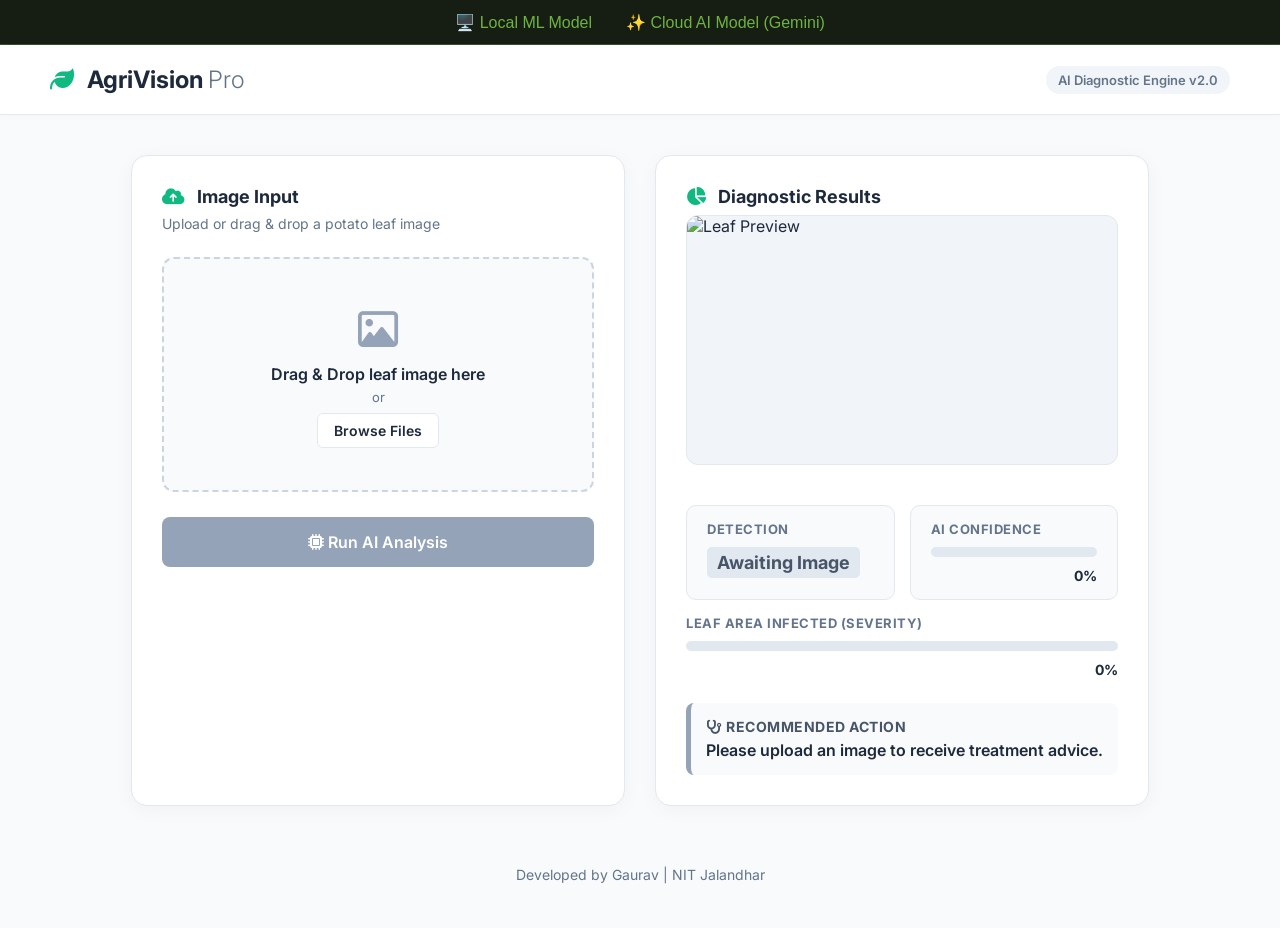
==== index.html @ e219e48d "Integrated Google Gemini Cloud AI and secured API keys" ====
<!DOCTYPE html>
<html lang="en">
<head>
    <meta charset="UTF-8">
    <meta name="viewport" content="width=device-width, initial-scale=1.0">
    <title>AgriVision Pro | Disease Classifier</title>
    
    <link href="https://fonts.googleapis.com/css2?family=Inter:wght@300;400;600;700&display=swap" rel="stylesheet">
    <link rel="stylesheet" href="https://cdnjs.cloudflare.com/ajax/libs/font-awesome/6.4.0/css/all.min.css">
    <link rel="stylesheet" href="style.css">
    
    <style>
        /* A few extra styles to support the new dashboard elements */
        .metrics-grid {
            display: grid;
            grid-template-columns: 1fr 1fr;
            gap: 15px;
            margin-top: 15px;
        }
        .action-box {
            grid-column: span 2;
            padding: 15px;
            border-radius: 8px;
            background: #f8fafc;
            border-left: 5px solid #94a3b8;
            margin-top: 10px;
        }
        .action-box h3 { margin-top: 0; margin-bottom: 5px; font-size: 14px; color: #475569; }
        .action-text { font-weight: 600; color: #1e293b; }
        .progress-bar-bg { background: #e2e8f0; height: 10px; border-radius: 5px; overflow: hidden; margin: 10px 0; }
        .progress-bar-fill { height: 100%; transition: width 0.8s ease-in-out; }
    </style>
</head>
<body>
    <div style="background: #161d13; border-bottom: 1px solid rgba(110, 180, 60, 0.35); padding: 12px; text-align: center;">
    <a href="/" style="color: #6db33f; margin: 0 15px; text-decoration: none; font-family: 'Outfit', sans-serif; font-weight: 500;">🖥️ Local ML Model</a>
    <a href="/gemini" style="color: #6db33f; margin: 0 15px; text-decoration: none; font-family: 'Outfit', sans-serif; font-weight: 500;">✨ Cloud AI Model (Gemini)</a>
</div>

    <header class="navbar">
        <div class="logo">
            <i class="fa-solid fa-leaf"></i> AgriVision <span>Pro</span>
        </div>
        <div class="nav-badge">AI Diagnostic Engine v2.0</div>
    </header>

    <main class="dashboard">
        
        <section class="panel upload-panel">
            <h2><i class="fa-solid fa-cloud-arrow-up"></i> Image Input</h2>
            <p>Upload or drag & drop a potato leaf image</p>
            
            <div class="drop-zone" id="dropZone">
                <i class="fa-regular fa-image drop-icon"></i>
                <span class="drop-text">Drag & Drop leaf image here</span>
                <span class="or-text">or</span>
                <label for="imageInput" class="browse-btn">Browse Files</label>
                <input type="file" id="imageInput" accept="image/*" hidden>
            </div>

            <button class="analyze-btn" id="analyzeBtn" onclick="uploadImage()" disabled>
                <i class="fa-solid fa-microchip"></i> Run AI Analysis
            </button>
        </section>

        <section class="panel results-panel">
            <h2><i class="fa-solid fa-chart-pie"></i> Diagnostic Results</h2>
            
            <div class="preview-container">
                <img id="imagePreview" alt="Leaf Preview" src="https://via.placeholder.com/400x300?text=No+Image+Selected">
                <div class="scanner-line" id="scannerLine" style="display: none;"></div>
            </div>

            <div class="results-dashboard" id="resultsDashboard">
                
                <div class="metrics-grid">
                    <div class="status-box box-card" id="statusBox">
                        <h3>Detection</h3>
                        <div class="status-badge" id="statusBadge" style="padding: 5px 10px; border-radius: 5px; font-weight: bold; background: #e2e8f0; display: inline-block;">Awaiting Image</div>
                    </div>
                    
                    <div class="confidence-box box-card">
                        <h3>AI Confidence</h3>
                        <div class="progress-bar-bg">
                            <div class="progress-bar-fill" id="confidenceFill" style="width: 0%; background: #3b82f6;"></div>
                        </div>
                        <div class="confidence-text" id="confidenceText">0%</div>
                    </div>

                    <div class="severity-box box-card" style="grid-column: span 2;">
                        <h3>Leaf Area Infected (Severity)</h3>
                        <div class="progress-bar-bg">
                            <div class="progress-bar-fill" id="severityFill" style="width: 0%; background: #f59e0b;"></div>
                        </div>
                        <div class="confidence-text" id="severityText">0%</div>
                    </div>
                </div>

                <div class="action-box" id="actionBox">
                    <h3><i class="fa-solid fa-stethoscope"></i> Recommended Action</h3>
                    <div class="action-text" id="actionText">Please upload an image to receive treatment advice.</div>
                </div>

            </div>
        </section>

    </main>

    <footer>
        <p>Developed by Gaurav | NIT Jalandhar</p>
    </footer>

    <script>
        const dropZone = document.getElementById('dropZone');
        const fileInput = document.getElementById('imageInput');
        const preview = document.getElementById('imagePreview');
        const analyzeBtn = document.getElementById('analyzeBtn');
        const scannerLine = document.getElementById('scannerLine');
        let currentFile = null;

        // --- Drag & Drop Logic ---
        dropZone.addEventListener('dragover', (e) => { e.preventDefault(); dropZone.classList.add('dragover'); });
        dropZone.addEventListener('dragleave', () => { dropZone.classList.remove('dragover'); });
        dropZone.addEventListener('drop', (e) => {
            e.preventDefault();
            dropZone.classList.remove('dragover');
            if (e.dataTransfer.files.length > 0) handleFile(e.dataTransfer.files[0]);
        });
        fileInput.addEventListener('change', (e) => {
            if (e.target.files.length > 0) handleFile(e.target.files[0]);
        });

        function handleFile(file) {
            currentFile = file;
            preview.src = URL.createObjectURL(file);
            analyzeBtn.disabled = false;
            
            // Reset UI
            document.getElementById('statusBadge').innerText = "Ready to Scan";
            document.getElementById('statusBadge').style.background = "#e2e8f0";
            document.getElementById('statusBadge').style.color = "#475569";
            
            document.getElementById('confidenceFill').style.width = "0%";
            document.getElementById('confidenceText').innerText = "0%";
            
            document.getElementById('severityFill').style.width = "0%";
            document.getElementById('severityText').innerText = "0%";
            
            document.getElementById('actionText').innerText = "Click 'Run AI Analysis' to generate a report.";
            document.getElementById('actionBox').style.borderLeftColor = "#94a3b8";
        }

        // --- API Connection Logic ---
        async function uploadImage() {
            if (!currentFile) return;

            scannerLine.style.display = 'block';
            analyzeBtn.disabled = true;
            analyzeBtn.innerHTML = '<i class="fa-solid fa-spinner fa-spin"></i> Analyzing...';

            const formData = new FormData();
            formData.append("file", currentFile);

            try {
                // Change URL if your Flask app is on a different port
                const response = await fetch("/predict", {
                    method: "POST",
                    body: formData
                });

                const data = await response.json();
                
                scannerLine.style.display = 'none';
                analyzeBtn.innerHTML = '<i class="fa-solid fa-microchip"></i> Run AI Analysis';
                analyzeBtn.disabled = false;

                // --- UPDATE UI WITH JSON DATA ---
                const statusBadge = document.getElementById('statusBadge');
                const actionBox = document.getElementById('actionBox');
                
                // Set text values
                statusBadge.innerText = data.disease;
                document.getElementById('actionText').innerText = data.status;

                // Handle Colors based on health
                if (data.disease.toLowerCase().includes("healthy")) {
                    statusBadge.style.background = "#dcfce7";
                    statusBadge.style.color = "#166534";
                    document.getElementById('confidenceFill').style.background = "#22c55e";
                    document.getElementById('severityFill').style.background = "#22c55e";
                    actionBox.style.borderLeftColor = "#22c55e";
                } else {
                    statusBadge.style.background = "#fee2e2";
                    statusBadge.style.color = "#991b1b";
                    document.getElementById('confidenceFill').style.background = "#ef4444";
                    document.getElementById('severityFill').style.background = "#ef4444";
                    actionBox.style.borderLeftColor = "#ef4444";
                }

                // Animate progress bars
                setTimeout(() => {
                    document.getElementById('confidenceFill').style.width = data.confidence + "%";
                    document.getElementById('confidenceText').innerText = data.confidence + "%";
                    
                    document.getElementById('severityFill').style.width = data.severity + "%";
                    document.getElementById('severityText').innerText = data.severity + "%";
                }, 100);

            } catch (error) {
                console.error("Error:", error);
                scannerLine.style.display = 'none';
                analyzeBtn.innerHTML = '<i class="fa-solid fa-triangle-exclamation"></i> Server Error';
                alert("Cannot connect to backend. Is your Flask app.py running?");
            }
        }
    </script>
</body>

</html>
---- style.css ----
/* --- Global Variables & Reset --- */
:root {
    --bg-color: #f8fafc;
    --panel-bg: #ffffff;
    --text-main: #1e293b;
    --text-muted: #64748b;
    --primary: #10b981;
    --primary-hover: #059669;
    --border-color: #e2e8f0;
}

* {
    margin: 0;
    padding: 0;
    box-sizing: border-box;
    font-family: 'Inter', sans-serif;
}

body {
    background-color: var(--bg-color);
    color: var(--text-main);
    display: flex;
    flex-direction: column;
    min-height: 100vh;
}

/* --- Header --- */
.navbar {
    background: var(--panel-bg);
    padding: 20px 50px;
    display: flex;
    justify-content: space-between;
    align-items: center;
    border-bottom: 1px solid var(--border-color);
    box-shadow: 0 2px 10px rgba(0,0,0,0.02);
}

.logo {
    font-size: 24px;
    font-weight: 700;
    color: var(--text-main);
}

.logo i {
    color: var(--primary);
    margin-right: 8px;
}

.logo span {
    font-weight: 300;
    color: var(--text-muted);
}

.nav-badge {
    background: #f1f5f9;
    padding: 6px 12px;
    border-radius: 20px;
    font-size: 13px;
    color: var(--text-muted);
    font-weight: 600;
}

/* --- Main Dashboard Layout --- */

.dashboard {
    display: grid;
    grid-template-columns: 1fr 1fr;
    gap: 30px;
    max-width: 1100px;
    margin: 40px auto;
    padding: 0 20px;
    flex-grow: 1;
}

.panel {
    background: var(--panel-bg);
    border-radius: 16px;
    padding: 30px;
    box-shadow: 0 4px 20px rgba(0,0,0,0.04);
    border: 1px solid var(--border-color);
}

h2 {
    font-size: 18px;
    margin-bottom: 8px;
    color: var(--text-main);
}

h2 i {
    color: var(--primary);
    margin-right: 8px;
}

p {
    color: var(--text-muted);
    font-size: 14px;
    margin-bottom: 25px;
}

/* --- Left Panel: Drag & Drop --- */
.drop-zone {
    border: 2px dashed #cbd5e1;
    border-radius: 12px;
    padding: 50px 20px;
    text-align: center;
    background: #f8fafc;
    transition: all 0.3s ease;
    margin-bottom: 25px;
}

.drop-zone.dragover {
    border-color: var(--primary);
    background: #ecfdf5;
}

.drop-icon {
    font-size: 40px;
    color: #94a3b8;
    margin-bottom: 15px;
}

.drop-text {
    display: block;
    font-weight: 600;
    color: var(--text-main);
    margin-bottom: 5px;
}

.or-text {
    display: block;
    color: var(--text-muted);
    font-size: 13px;
    margin-bottom: 15px;
}

.browse-btn {
    background: white;
    border: 1px solid var(--border-color);
    padding: 8px 16px;
    border-radius: 6px;
    cursor: pointer;
    font-size: 14px;
    font-weight: 600;
    transition: all 0.2s;
}

.browse-btn:hover {
    background: #f1f5f9;
}

.analyze-btn {
    width: 100%;
    background: var(--primary);
    color: white;
    border: none;
    padding: 15px;
    border-radius: 8px;
    font-size: 16px;
    font-weight: 600;
    cursor: pointer;
    transition: all 0.3s;
}

.analyze-btn:disabled {
    background: #94a3b8;
    cursor: not-allowed;
}

.analyze-btn:hover:not(:disabled) {
    background: var(--primary-hover);
    transform: translateY(-2px);
    box-shadow: 0 4px 12px rgba(16, 185, 129, 0.3);
}

/* --- Right Panel: Results & Scanner --- */
.preview-container {
    position: relative;
    width: 100%;
    height: 250px;
    border-radius: 12px;
    overflow: hidden;
    background: #f1f5f9;
    margin-bottom: 25px;
    border: 1px solid var(--border-color);
}

#imagePreview {
    width: 100%;
    height: 100%;
    object-fit: cover;
}

/* The Laser Animation */
@keyframes scan {
    0% { top: 0; }
    50% { top: 100%; }
    100% { top: 0; }
}

.scanner-line {
    position: absolute;
    left: 0;
    width: 100%;
    height: 4px;
    background: #10b981;
    box-shadow: 0 0 15px #10b981, 0 0 30px #10b981;
    animation: scan 2s ease-in-out infinite;
    display: none;
    z-index: 10;
}

/* Results Dashboard */
.results-dashboard {
    display: flex;
    flex-direction: column;
    gap: 15px;
}

.status-box, .confidence-box {
    background: #f8fafc;
    padding: 15px 20px;
    border-radius: 10px;
    border: 1px solid var(--border-color);
}

h3 {
    font-size: 13px;
    text-transform: uppercase;
    color: var(--text-muted);
    letter-spacing: 0.5px;
    margin-bottom: 10px;
}

.status-badge {
    display: inline-block;
    padding: 6px 14px;
    border-radius: 6px;
    font-weight: 700;
    font-size: 18px;
    background: #e2e8f0;
    color: #475569;
}

.progress-bar-bg {
    width: 100%;
    height: 10px;
    background: #e2e8f0;
    border-radius: 10px;
    overflow: hidden;
    margin-bottom: 8px;
}

.progress-bar-fill {
    height: 100%;
    width: 0%;
    background: var(--primary);
    border-radius: 10px;
    transition: width 1s cubic-bezier(0.4, 0, 0.2, 1);
}

.confidence-text {
    font-size: 14px;
    font-weight: 700;
    text-align: right;
    color: var(--text-main);
}

/* --- Footer --- */
footer {
    text-align: center;
    padding: 20px;
    color: var(--text-muted);
    font-size: 13px;
    margin-top: auto;
}

/* Responsive for Mobile/Smaller Screens */
@media (max-width: 800px) {
    .dashboard {
        grid-template-columns: 1fr;
    }
}
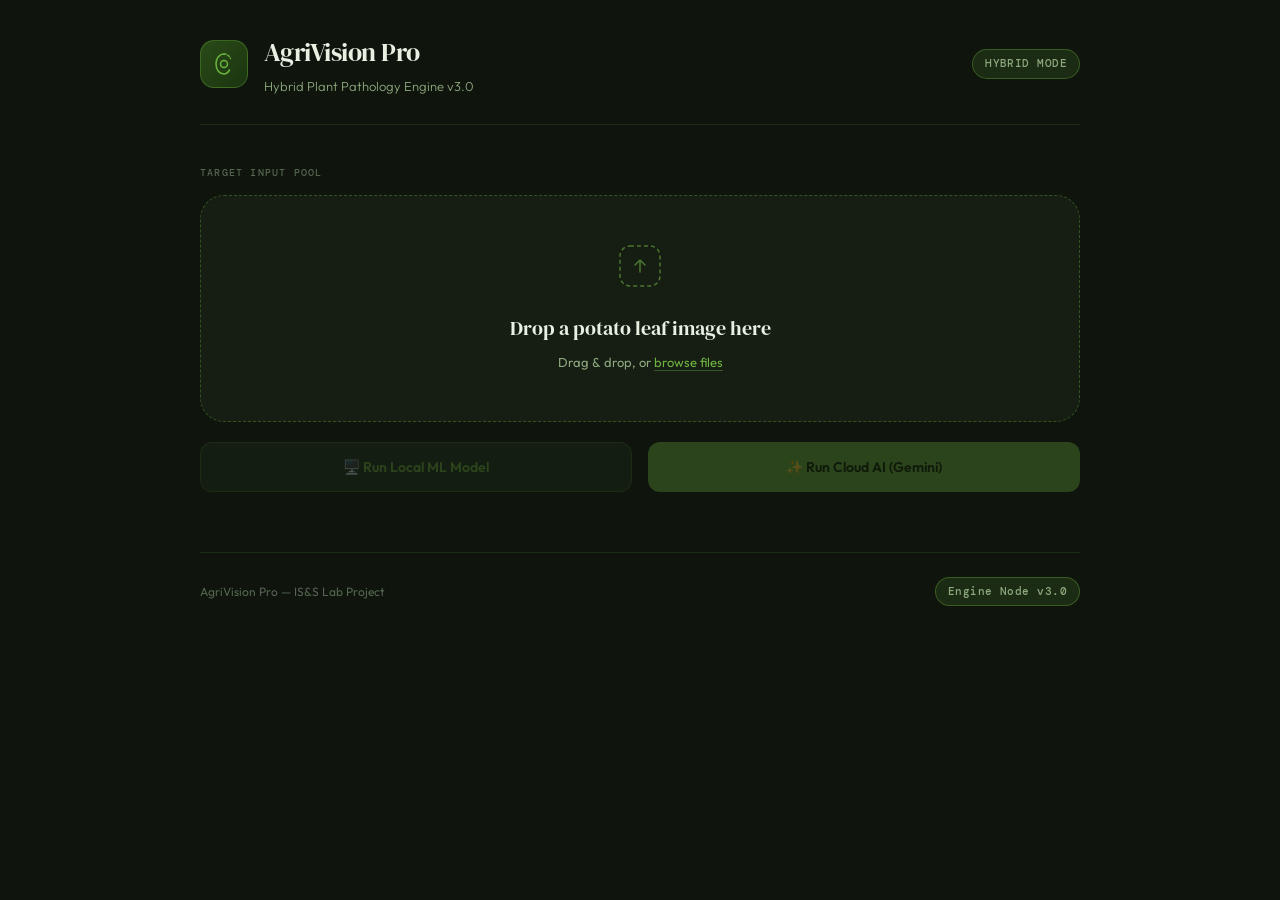
==== commit 0dff8b85: "New Index File with all the stuff in one rather than 2 html files" ====
--- a/index.html
+++ b/index.html
@@ -1,219 +1,591 @@
 <!DOCTYPE html>
 <html lang="en">
 <head>
-    <meta charset="UTF-8">
-    <meta name="viewport" content="width=device-width, initial-scale=1.0">
-    <title>AgriVision Pro | Disease Classifier</title>
-    
-    <link href="https://fonts.googleapis.com/css2?family=Inter:wght@300;400;600;700&display=swap" rel="stylesheet">
-    <link rel="stylesheet" href="https://cdnjs.cloudflare.com/ajax/libs/font-awesome/6.4.0/css/all.min.css">
-    <link rel="stylesheet" href="style.css">
-    
-    <style>
-        /* A few extra styles to support the new dashboard elements */
-        .metrics-grid {
-            display: grid;
-            grid-template-columns: 1fr 1fr;
-            gap: 15px;
-            margin-top: 15px;
-        }
-        .action-box {
-            grid-column: span 2;
-            padding: 15px;
-            border-radius: 8px;
-            background: #f8fafc;
-            border-left: 5px solid #94a3b8;
-            margin-top: 10px;
-        }
-        .action-box h3 { margin-top: 0; margin-bottom: 5px; font-size: 14px; color: #475569; }
-        .action-text { font-weight: 600; color: #1e293b; }
-        .progress-bar-bg { background: #e2e8f0; height: 10px; border-radius: 5px; overflow: hidden; margin: 10px 0; }
-        .progress-bar-fill { height: 100%; transition: width 0.8s ease-in-out; }
-    </style>
+<meta charset="UTF-8">
+<meta name="viewport" content="width=device-width, initial-scale=1.0">
+<title>AgriVision Pro — Dual Engine Analyzer</title>
+<link rel="preconnect" href="https://fonts.googleapis.com">
+<link href="https://fonts.googleapis.com/css2?family=DM+Serif+Display:ital@0;1&family=DM+Mono:wght@400;500&family=Outfit:wght@300;400;500;600&display=swap" rel="stylesheet">
+<style>
+  *, *::before, *::after { box-sizing: border-box; margin: 0; padding: 0; }
+
+  :root {
+    --green-50: #eef6e8;
+    --green-100: #cce5b8;
+    --green-200: #a8d185;
+    --green-400: #6db33f;
+    --green-600: #3d7a1a;
+    --green-800: #1e4409;
+    --bg: #0f140d;
+    --bg-card: #161d13;
+    --bg-card2: #1c2518;
+    --border: rgba(110, 180, 60, 0.15);
+    --border-bright: rgba(110, 180, 60, 0.35);
+    --text-primary: #e8f0e2;
+    --text-secondary: #8da87e;
+    --text-muted: #556650;
+    --accent: #6db33f;
+    --danger: #e04840;
+    --warning: #e69d1a;
+    --radius: 12px;
+    --radius-lg: 18px;
+    --radius-xl: 24px;
+  }
+
+  html { background: var(--bg); color: var(--text-primary); font-family: 'Outfit', sans-serif; font-size: 16px; line-height: 1.6; min-height: 100vh; }
+  body { max-width: 920px; margin: 0 auto; padding: 0 20px 80px; }
+
+  /* ── HEADER ── */
+  header {
+    display: flex; align-items: center; gap: 16px;
+    padding: 32px 0 28px;
+    border-bottom: 1px solid var(--border);
+    margin-bottom: 40px;
+  }
+  .logo-mark {
+    width: 48px; height: 48px; border-radius: 14px;
+    background: linear-gradient(135deg, #2a4a18 0%, #1a3510 100%);
+    border: 1px solid var(--border-bright);
+    display: flex; align-items: center; justify-content: center;
+    flex-shrink: 0;
+  }
+  .logo-mark svg { width: 26px; height: 26px; }
+  .header-text h1 { font-family: 'DM Serif Display', serif; font-size: 26px; font-weight: 400; color: var(--text-primary); letter-spacing: -0.02em; }
+  .header-text p { font-size: 13px; color: var(--text-secondary); font-weight: 300; margin-top: 2px; }
+  
+  .engine-badge {
+    margin-left: auto; background: var(--border); border: 1px solid var(--border-bright);
+    color: var(--text-secondary); font-size: 11px; font-weight: 500; padding: 5px 12px;
+    border-radius: 100px; font-family: 'DM Mono', monospace; letter-spacing: 0.04em;
+  }
+
+  /* ── UPLOAD ZONE ── */
+  .section-label {
+    font-size: 10px; font-weight: 500; letter-spacing: 0.12em; text-transform: uppercase;
+    color: var(--text-muted); margin-bottom: 14px; font-family: 'DM Mono', monospace;
+  }
+  .upload-section { margin-bottom: 32px; }
+  #drop-zone {
+    border: 1.5px dashed var(--border-bright); border-radius: var(--radius-xl);
+    background: var(--bg-card); padding: 48px 24px; text-align: center;
+    cursor: pointer; transition: all 0.25s ease; position: relative; overflow: hidden;
+  }
+  #drop-zone:hover, #drop-zone.drag-over { border-color: var(--accent); background: #1a2615; }
+  #drop-zone.has-image { padding: 16px; }
+  .upload-icon { margin-bottom: 16px; opacity: 0.6; }
+  .upload-icon svg { width: 44px; height: 44px; }
+  #drop-zone h2 { font-family: 'DM Serif Display', serif; font-size: 20px; font-weight: 400; color: var(--text-primary); margin-bottom: 8px; }
+  #drop-zone p { font-size: 13px; color: var(--text-secondary); }
+  #drop-zone .browse-link { color: var(--accent); text-decoration: none; border-bottom: 1px solid rgba(109,179,63,0.4); }
+  #file-input { display: none; }
+
+  .preview-wrapper { position: relative; display: inline-block; }
+  #preview-img { max-width: 100%; max-height: 320px; border-radius: var(--radius); display: block; margin: 0 auto; border: 1px solid var(--border-bright); }
+  .preview-remove { position: absolute; top: 8px; right: 8px; width: 28px; height: 28px; border-radius: 50%; background: rgba(0,0,0,0.7); border: 1px solid rgba(255,255,255,0.15); color: #fff; font-size: 14px; cursor: pointer; display: flex; align-items: center; justify-content: center; }
+  .preview-filename { margin-top: 10px; font-size: 12px; color: var(--text-secondary); font-family: 'DM Mono', monospace; }
+
+  /* ── ACTION BUTTONS ── */
+  .button-group { display: grid; grid-template-columns: 1fr 1fr; gap: 16px; margin-top: 20px; }
+  .analyze-btn {
+    padding: 15px; border: none; border-radius: var(--radius);
+    font-family: 'Outfit', sans-serif; font-size: 14px; font-weight: 600;
+    cursor: pointer; transition: all 0.2s ease; display: flex; align-items: center; justify-content: center; gap: 10px;
+  }
+  .local-btn { background: #22321c; color: var(--accent); border: 1px solid var(--border-bright); }
+  .local-btn:hover:not(:disabled) { background: #2d4426; }
+  .cloud-btn { background: var(--accent); color: #0f2504; }
+  .cloud-btn:hover:not(:disabled) { background: #83cc50; }
+  .analyze-btn:disabled { opacity: 0.3; cursor: not-allowed; }
+
+  /* ── LOADING ── */
+  #loading-state { display: none; text-align: center; padding: 40px 20px; }
+  .scan-animation { width: 80px; height: 80px; border-radius: 50%; border: 2px solid var(--border); border-top-color: var(--accent); animation: spin 1s linear infinite; margin: 0 auto 20px; }
+  @keyframes spin { to { transform: rotate(360deg); } }
+  #loading-state h3 { font-family: 'DM Serif Display', serif; font-size: 20px; color: var(--text-primary); margin-bottom: 6px; }
+  #loading-state p { font-size: 13px; color: var(--text-secondary); }
+
+  /* ── RESULTS ── */
+  #result-section { display: none; animation: fadeUp 0.5s ease; }
+  @keyframes fadeUp { from { opacity: 0; transform: translateY(16px); } to { opacity: 1; transform: translateY(0); } }
+
+  /* Verdict Banner */
+  .verdict-banner { border-radius: var(--radius-lg); padding: 24px 28px; margin-bottom: 24px; border: 1.5px solid; position: relative; overflow: hidden; }
+  .verdict-banner.healthy { background: #0e1f0b; border-color: rgba(109,179,63,0.4); }
+  .verdict-banner.early-blight { background: #1f170a; border-color: rgba(230,157,26,0.4); }
+  .verdict-banner.late-blight { background: #1f0c0b; border-color: rgba(224,72,64,0.4); }
+  .verdict-banner.unknown { background: #141414; border-color: rgba(140,139,132,0.4); }
+  
+  .verdict-header { display: flex; align-items: flex-start; gap: 16px; }
+  .verdict-icon { width: 52px; height: 52px; border-radius: 14px; display: flex; align-items: center; justify-content: center; flex-shrink: 0; font-size: 24px; }
+  .healthy .verdict-icon { background: rgba(109,179,63,0.15); }
+  .early-blight .verdict-icon { background: rgba(230,157,26,0.15); }
+  .late-blight .verdict-icon { background: rgba(224,72,64,0.15); }
+  .unknown .verdict-icon { background: rgba(140,139,132,0.15); }
+  
+  .verdict-title-group { flex: 1; }
+  .verdict-label { font-size: 10px; font-weight: 500; letter-spacing: 0.12em; text-transform: uppercase; font-family: 'DM Mono', monospace; margin-bottom: 4px; }
+  .healthy .verdict-label { color: var(--accent); }
+  .early-blight .verdict-label { color: var(--warning); }
+  .late-blight .verdict-label { color: var(--danger); }
+  .unknown .verdict-label { color: var(--text-secondary); }
+  .verdict-disease-name { font-family: 'DM Serif Display', serif; font-size: 28px; font-weight: 400; color: var(--text-primary); line-height: 1.1; }
+  .verdict-scientific { font-size: 12px; font-style: italic; color: var(--text-secondary); margin-top: 4px; }
+
+  .confidence-block { margin-top: 16px; padding-top: 16px; border-top: 1px solid rgba(255,255,255,0.06); }
+  .confidence-row { display: flex; align-items: center; gap: 12px; }
+  .conf-label { font-size: 11px; font-family: 'DM Mono', monospace; color: var(--text-secondary); width: 80px; flex-shrink: 0; }
+  .conf-bar-track { flex: 1; height: 6px; background: rgba(255,255,255,0.08); border-radius: 3px; overflow: hidden; }
+  .conf-bar-fill { height: 100%; border-radius: 3px; transition: width 1s ease; }
+  .healthy .conf-bar-fill { background: var(--accent); }
+  .early-blight .conf-bar-fill { background: var(--warning); }
+  .late-blight .conf-bar-fill { background: var(--danger); }
+  .unknown .conf-bar-fill { background: var(--gray-400); }
+  .conf-pct { font-size: 13px; font-weight: 500; font-family: 'DM Mono', monospace; width: 38px; text-align: right; }
+
+  /* Info Grid */
+  .info-grid { display: grid; grid-template-columns: repeat(auto-fit, minmax(260px, 1fr)); gap: 16px; margin-bottom: 24px; }
+  .info-card { background: var(--bg-card); border: 1px solid var(--border); border-radius: var(--radius-lg); padding: 20px; }
+  .info-card h4 { font-size: 10px; font-weight: 500; letter-spacing: 0.12em; text-transform: uppercase; font-family: 'DM Mono', monospace; color: var(--text-muted); margin-bottom: 12px; }
+  .info-card p { font-size: 14px; color: var(--text-secondary); line-height: 1.65; }
+  .info-card ul { list-style: none; padding: 0; display: flex; flex-direction: column; gap: 8px; }
+  .info-card ul li { font-size: 13.5px; color: var(--text-secondary); padding-left: 16px; position: relative; }
+  .info-card ul li::before { content: '—'; position: absolute; left: 0; color: var(--text-muted); }
+
+  /* Severity Meter */
+  .severity-block { background: var(--bg-card); border: 1px solid var(--border); border-radius: var(--radius-lg); padding: 20px; margin-bottom: 24px; }
+  .severity-block h4 { font-size: 10px; font-weight: 500; letter-spacing: 0.12em; text-transform: uppercase; font-family: 'DM Mono', monospace; color: var(--text-muted); margin-bottom: 14px; }
+  .severity-scale { display: flex; gap: 4px; margin-bottom: 8px; }
+  .severity-segment { flex: 1; height: 8px; border-radius: 4px; background: rgba(255,255,255,0.06); transition: background 0.5s ease; }
+  .severity-segment.active-low { background: var(--accent); }
+  .severity-segment.active-med { background: var(--warning); }
+  .severity-segment.active-high { background: var(--danger); }
+  .severity-labels { display: flex; justify-content: space-between; font-size: 10px; font-family: 'DM Mono', monospace; color: var(--text-muted); }
+  #local-status-text { margin-top: 12px; font-size: 13px; color: var(--text-secondary); font-style: italic; }
+
+  /* Treatment Protocol */
+  .treatment-section { margin-bottom: 24px; }
+  .treatment-section h3 { font-family: 'DM Serif Display', serif; font-size: 19px; color: var(--text-primary); margin-bottom: 16px; }
+  .treatment-steps { display: flex; flex-direction: column; gap: 10px; }
+  .treatment-step { background: var(--bg-card); border: 1px solid var(--border); border-radius: var(--radius); padding: 14px 18px; display: flex; align-items: flex-start; gap: 14px; }
+  .step-num { width: 26px; height: 26px; border-radius: 8px; background: rgba(109,179,63,0.12); border: 1px solid var(--border-bright); display: flex; align-items: center; justify-content: center; font-size: 11px; font-weight: 500; font-family: 'DM Mono', monospace; color: var(--accent); flex-shrink: 0; }
+  .step-content strong { font-size: 13px; font-weight: 500; color: var(--text-primary); display: block; margin-bottom: 3px; }
+  .step-content p { font-size: 12.5px; color: var(--text-secondary); }
+
+  /* Prevention Tips */
+  .tips-grid { display: grid; grid-template-columns: repeat(auto-fit, minmax(200px, 1fr)); gap: 12px; margin-bottom: 32px; }
+  .tip-card { background: var(--bg-card); border: 1px solid var(--border); border-radius: var(--radius); padding: 16px; }
+  .tip-icon { font-size: 20px; margin-bottom: 8px; }
+  .tip-card h5 { font-size: 12px; font-weight: 500; color: var(--text-primary); margin-bottom: 5px; }
+  .tip-card p { font-size: 12px; color: var(--text-secondary); }
+
+  /* Utilities */
+  .cloud-only-content { display: none; }
+  #reset-btn { background: transparent; border: 1px solid var(--border); color: var(--text-secondary); padding: 10px 20px; border-radius: var(--radius); font-family: 'Outfit', sans-serif; font-size: 13px; cursor: pointer; transition: all 0.2s; display: flex; align-items: center; gap: 8px; margin-top: 24px; }
+  #reset-btn:hover { border-color: var(--accent); color: var(--accent); }
+  #error-state { display: none; background: #1f0c0b; border: 1px solid rgba(224,72,64,0.3); border-radius: var(--radius-lg); padding: 24px; margin-top: 16px; text-align: center; }
+  #error-msg { font-family: 'DM Mono', monospace; font-size: 11px; color: #e04840; margin-top: 10px; }
+  footer { margin-top: 60px; padding-top: 24px; border-top: 1px solid var(--border); display: flex; align-items: center; justify-content: space-between; }
+  footer p { font-size: 12px; color: var(--text-muted); }
+</style>
 </head>
 <body>
-    <div style="background: #161d13; border-bottom: 1px solid rgba(110, 180, 60, 0.35); padding: 12px; text-align: center;">
-    <a href="/" style="color: #6db33f; margin: 0 15px; text-decoration: none; font-family: 'Outfit', sans-serif; font-weight: 500;">🖥️ Local ML Model</a>
-    <a href="/gemini" style="color: #6db33f; margin: 0 15px; text-decoration: none; font-family: 'Outfit', sans-serif; font-weight: 500;">✨ Cloud AI Model (Gemini)</a>
+
+<header>
+  <div class="logo-mark">
+    <svg viewBox="0 0 26 26" fill="none" xmlns="http://www.w3.org/2000/svg">
+      <path d="M13 3C8.5 3 5 7 5 13s3.5 10 8 10c2 0 4-1.5 5.5-4" stroke="#6db33f" stroke-width="1.5" stroke-linecap="round"/>
+      <path d="M13 3c2.5 0 5 1.5 6.5 4.5" stroke="#6db33f" stroke-width="1.5" stroke-linecap="round" stroke-dasharray="2 2"/>
+      <circle cx="13" cy="13" r="3.5" stroke="#6db33f" stroke-width="1.5"/>
+    </svg>
+  </div>
+  <div class="header-text">
+    <h1>AgriVision Pro</h1>
+    <p>Hybrid Plant Pathology Engine v3.0</p>
+  </div>
+  <div class="engine-badge" id="active-engine-badge">HYBRID MODE</div>
+</header>
+
+<!-- UPLOAD SECTION -->
+<div class="upload-section" id="upload-section">
+  <div class="section-label">Target Input Pool</div>
+  <div id="drop-zone">
+    <div class="upload-icon" id="upload-icon-wrap">
+      <svg viewBox="0 0 44 44" fill="none" xmlns="http://www.w3.org/2000/svg">
+        <rect x="2" y="2" width="40" height="40" rx="10" stroke="#6db33f" stroke-width="1.5" stroke-dasharray="4 3"/>
+        <path d="M22 28V16M22 16l-5 5M22 16l5 5" stroke="#6db33f" stroke-width="1.5" stroke-linecap="round" stroke-linejoin="round"/>
+      </svg>
+    </div>
+    <h2 id="upload-title">Drop a potato leaf image here</h2>
+    <p id="upload-subtitle">Drag &amp; drop, or <a class="browse-link" id="browse-link" href="#">browse files</a></p>
+    
+    <div id="preview-area" style="display:none;">
+      <div class="preview-wrapper">
+        <img id="preview-img" src="" alt="Leaf preview"/>
+        <button class="preview-remove" id="remove-btn">✕</button>
+      </div>
+      <p class="preview-filename" id="preview-filename"></p>
+    </div>
+    <input type="file" id="file-input" accept="image/*">
+  </div>
+
+  <div class="button-group">
+    <button class="analyze-btn local-btn" id="run-local-btn" disabled>
+      🖥️ Run Local ML Model
+    </button>
+    <button class="analyze-btn cloud-btn" id="run-cloud-btn" disabled>
+      ✨ Run Cloud AI (Gemini)
+    </button>
+  </div>
 </div>
 
-    <header class="navbar">
-        <div class="logo">
-            <i class="fa-solid fa-leaf"></i> AgriVision <span>Pro</span>
-        </div>
-        <div class="nav-badge">AI Diagnostic Engine v2.0</div>
-    </header>
-
-    <main class="dashboard">
-        
-        <section class="panel upload-panel">
-            <h2><i class="fa-solid fa-cloud-arrow-up"></i> Image Input</h2>
-            <p>Upload or drag & drop a potato leaf image</p>
-            
-            <div class="drop-zone" id="dropZone">
-                <i class="fa-regular fa-image drop-icon"></i>
-                <span class="drop-text">Drag & Drop leaf image here</span>
-                <span class="or-text">or</span>
-                <label for="imageInput" class="browse-btn">Browse Files</label>
-                <input type="file" id="imageInput" accept="image/*" hidden>
-            </div>
-
-            <button class="analyze-btn" id="analyzeBtn" onclick="uploadImage()" disabled>
-                <i class="fa-solid fa-microchip"></i> Run AI Analysis
-            </button>
-        </section>
-
-        <section class="panel results-panel">
-            <h2><i class="fa-solid fa-chart-pie"></i> Diagnostic Results</h2>
-            
-            <div class="preview-container">
-                <img id="imagePreview" alt="Leaf Preview" src="https://via.placeholder.com/400x300?text=No+Image+Selected">
-                <div class="scanner-line" id="scannerLine" style="display: none;"></div>
-            </div>
-
-            <div class="results-dashboard" id="resultsDashboard">
-                
-                <div class="metrics-grid">
-                    <div class="status-box box-card" id="statusBox">
-                        <h3>Detection</h3>
-                        <div class="status-badge" id="statusBadge" style="padding: 5px 10px; border-radius: 5px; font-weight: bold; background: #e2e8f0; display: inline-block;">Awaiting Image</div>
-                    </div>
-                    
-                    <div class="confidence-box box-card">
-                        <h3>AI Confidence</h3>
-                        <div class="progress-bar-bg">
-                            <div class="progress-bar-fill" id="confidenceFill" style="width: 0%; background: #3b82f6;"></div>
-                        </div>
-                        <div class="confidence-text" id="confidenceText">0%</div>
-                    </div>
-
-                    <div class="severity-box box-card" style="grid-column: span 2;">
-                        <h3>Leaf Area Infected (Severity)</h3>
-                        <div class="progress-bar-bg">
-                            <div class="progress-bar-fill" id="severityFill" style="width: 0%; background: #f59e0b;"></div>
-                        </div>
-                        <div class="confidence-text" id="severityText">0%</div>
-                    </div>
-                </div>
-
-                <div class="action-box" id="actionBox">
-                    <h3><i class="fa-solid fa-stethoscope"></i> Recommended Action</h3>
-                    <div class="action-text" id="actionText">Please upload an image to receive treatment advice.</div>
-                </div>
-
-            </div>
-        </section>
-
-    </main>
-
-    <footer>
-        <p>Developed by Gaurav | NIT Jalandhar</p>
-    </footer>
-
-    <script>
-        const dropZone = document.getElementById('dropZone');
-        const fileInput = document.getElementById('imageInput');
-        const preview = document.getElementById('imagePreview');
-        const analyzeBtn = document.getElementById('analyzeBtn');
-        const scannerLine = document.getElementById('scannerLine');
-        let currentFile = null;
-
-        // --- Drag & Drop Logic ---
-        dropZone.addEventListener('dragover', (e) => { e.preventDefault(); dropZone.classList.add('dragover'); });
-        dropZone.addEventListener('dragleave', () => { dropZone.classList.remove('dragover'); });
-        dropZone.addEventListener('drop', (e) => {
-            e.preventDefault();
-            dropZone.classList.remove('dragover');
-            if (e.dataTransfer.files.length > 0) handleFile(e.dataTransfer.files[0]);
-        });
-        fileInput.addEventListener('change', (e) => {
-            if (e.target.files.length > 0) handleFile(e.target.files[0]);
-        });
-
-        function handleFile(file) {
-            currentFile = file;
-            preview.src = URL.createObjectURL(file);
-            analyzeBtn.disabled = false;
-            
-            // Reset UI
-            document.getElementById('statusBadge').innerText = "Ready to Scan";
-            document.getElementById('statusBadge').style.background = "#e2e8f0";
-            document.getElementById('statusBadge').style.color = "#475569";
-            
-            document.getElementById('confidenceFill').style.width = "0%";
-            document.getElementById('confidenceText').innerText = "0%";
-            
-            document.getElementById('severityFill').style.width = "0%";
-            document.getElementById('severityText').innerText = "0%";
-            
-            document.getElementById('actionText').innerText = "Click 'Run AI Analysis' to generate a report.";
-            document.getElementById('actionBox').style.borderLeftColor = "#94a3b8";
-        }
-
-        // --- API Connection Logic ---
-        async function uploadImage() {
-            if (!currentFile) return;
-
-            scannerLine.style.display = 'block';
-            analyzeBtn.disabled = true;
-            analyzeBtn.innerHTML = '<i class="fa-solid fa-spinner fa-spin"></i> Analyzing...';
-
-            const formData = new FormData();
-            formData.append("file", currentFile);
-
-            try {
-                // Change URL if your Flask app is on a different port
-                const response = await fetch("/predict", {
-                    method: "POST",
-                    body: formData
-                });
-
-                const data = await response.json();
-                
-                scannerLine.style.display = 'none';
-                analyzeBtn.innerHTML = '<i class="fa-solid fa-microchip"></i> Run AI Analysis';
-                analyzeBtn.disabled = false;
-
-                // --- UPDATE UI WITH JSON DATA ---
-                const statusBadge = document.getElementById('statusBadge');
-                const actionBox = document.getElementById('actionBox');
-                
-                // Set text values
-                statusBadge.innerText = data.disease;
-                document.getElementById('actionText').innerText = data.status;
-
-                // Handle Colors based on health
-                if (data.disease.toLowerCase().includes("healthy")) {
-                    statusBadge.style.background = "#dcfce7";
-                    statusBadge.style.color = "#166534";
-                    document.getElementById('confidenceFill').style.background = "#22c55e";
-                    document.getElementById('severityFill').style.background = "#22c55e";
-                    actionBox.style.borderLeftColor = "#22c55e";
-                } else {
-                    statusBadge.style.background = "#fee2e2";
-                    statusBadge.style.color = "#991b1b";
-                    document.getElementById('confidenceFill').style.background = "#ef4444";
-                    document.getElementById('severityFill').style.background = "#ef4444";
-                    actionBox.style.borderLeftColor = "#ef4444";
-                }
-
-                // Animate progress bars
-                setTimeout(() => {
-                    document.getElementById('confidenceFill').style.width = data.confidence + "%";
-                    document.getElementById('confidenceText').innerText = data.confidence + "%";
-                    
-                    document.getElementById('severityFill').style.width = data.severity + "%";
-                    document.getElementById('severityText').innerText = data.severity + "%";
-                }, 100);
-
-            } catch (error) {
-                console.error("Error:", error);
-                scannerLine.style.display = 'none';
-                analyzeBtn.innerHTML = '<i class="fa-solid fa-triangle-exclamation"></i> Server Error';
-                alert("Cannot connect to backend. Is your Flask app.py running?");
-            }
-        }
-    </script>
+<!-- LOADING STATE -->
+<div id="loading-state">
+  <div class="scan-animation"></div>
+  <h3 id="loading-title">Processing tissue layers…</h3>
+  <p id="loading-subtitle">Executing local pre-screening routines</p>
+</div>
+
+<!-- ERROR STATE -->
+<div id="error-state">
+  <h3>Pipeline Operational Exception</h3>
+  <p id="error-msg"></p>
+</div>
+
+<!-- COMPREHENSIVE OUTPUT METRICS -->
+<div id="result-section">
+  
+  <!-- Verdict Banner -->
+  <div id="verdict-banner" class="verdict-banner">
+    <div class="verdict-header">
+      <div class="verdict-icon" id="verdict-icon">🌿</div>
+      <div class="verdict-title-group">
+        <div class="verdict-label" id="verdict-label">DIAGNOSIS</div>
+        <div class="verdict-disease-name" id="verdict-name">—</div>
+        <div class="verdict-scientific" id="verdict-scientific"></div>
+      </div>
+    </div>
+    <div class="confidence-block">
+      <div class="confidence-row">
+        <span class="conf-label">Confidence</span>
+        <div class="conf-bar-track"><div class="conf-bar-fill" id="conf-bar" style="width:0%"></div></div>
+        <span class="conf-pct" id="conf-pct">—</span>
+      </div>
+    </div>
+  </div>
+
+  <!-- Infection Severity Metrics (Always Available) -->
+  <div class="severity-block">
+    <h4>Tissue Damage Spectrum (Severity)</h4>
+    <div class="severity-scale" id="severity-scale">
+      <div class="severity-segment" id="seg1"></div>
+      <div class="severity-segment" id="seg2"></div>
+      <div class="severity-segment" id="seg3"></div>
+      <div class="severity-segment" id="seg4"></div>
+      <div class="severity-segment" id="seg5"></div>
+      <div class="severity-segment" id="seg6"></div>
+      <div class="severity-segment" id="seg7"></div>
+      <div class="severity-segment" id="seg8"></div>
+      <div class="severity-segment" id="seg9"></div>
+      <div class="severity-segment" id="seg10"></div>
+    </div>
+    <div class="severity-labels"><span>None</span><span>Mild</span><span>Moderate</span><span>Severe</span><span>Critical</span></div>
+    <p id="local-status-text"></p>
+  </div>
+
+  <!-- Cloud Exclusive Extended Payload -->
+  <div class="cloud-only-content" id="cloud-metrics">
+    <div class="info-grid">
+      <div class="info-card">
+        <h4>Active Pathogen</h4>
+        <p id="info-cause">—</p>
+      </div>
+      <div class="info-card">
+        <h4>Identified Pathological Markers</h4>
+        <ul id="info-symptoms"></ul>
+      </div>
+      <div class="info-card">
+        <h4>Vector / Transmission Mode</h4>
+        <p id="info-spread">—</p>
+      </div>
+      <div class="info-card">
+        <h4>Aggregated Yield Risk Factor</h4>
+        <p id="info-risk">—</p>
+      </div>
+    </div>
+
+    <div class="treatment-section">
+      <h3>Strategic Cultivation Treatment Plan</h3>
+      <div class="treatment-steps" id="treatment-steps"></div>
+    </div>
+
+    <div class="section-label">Proactive Containment Guidelines</div>
+    <div class="tips-grid" id="tips-grid"></div>
+  </div>
+
+  <!-- Reset Button -->
+  <button id="reset-btn">
+    🔄 Back to operational staging
+  </button>
+</div>
+
+<footer>
+  <p>AgriVision Pro — IS&amp;S Lab Project</p>
+  <span class="engine-badge">Engine Node v3.0</span>
+</footer>
+
+<script>
+const dropZone = document.getElementById('drop-zone');
+const fileInput = document.getElementById('file-input');
+const browseLink = document.getElementById('browse-link');
+const previewArea = document.getElementById('preview-area');
+const previewImg = document.getElementById('preview-img');
+const previewFilename = document.getElementById('preview-filename');
+const removeBtn = document.getElementById('remove-btn');
+const uploadIconWrap = document.getElementById('upload-icon-wrap');
+const uploadTitle = document.getElementById('upload-title');
+const uploadSubtitle = document.getElementById('upload-subtitle');
+
+const runLocalBtn = document.getElementById('run-local-btn');
+const runCloudBtn = document.getElementById('run-cloud-btn');
+
+const loadingState = document.getElementById('loading-state');
+const resultSection = document.getElementById('result-section');
+const errorState = document.getElementById('error-state');
+const errorMsg = document.getElementById('error-msg');
+const uploadSection = document.getElementById('upload-section');
+const activeBadge = document.getElementById('active-engine-badge');
+const cloudMetricsBlock = document.getElementById('cloud-metrics');
+
+let currentFile = null;
+
+browseLink.addEventListener('click', e => { e.preventDefault(); fileInput.click(); });
+dropZone.addEventListener('click', e => { if (!currentFile) fileInput.click(); });
+fileInput.addEventListener('change', e => { if (e.target.files[0]) loadFile(e.target.files[0]); });
+
+dropZone.addEventListener('dragover', e => { e.preventDefault(); dropZone.classList.add('drag-over'); });
+dropZone.addEventListener('dragleave', () => dropZone.classList.remove('drag-over'));
+dropZone.addEventListener('drop', e => {
+  e.preventDefault(); dropZone.classList.remove('drag-over');
+  const f = e.dataTransfer.files[0];
+  if (f && f.type.startsWith('image/')) loadFile(f);
+});
+
+function loadFile(file) {
+  currentFile = file;
+  const reader = new FileReader();
+  reader.onload = ev => {
+    previewImg.src = ev.target.result;
+    previewArea.style.display = 'block';
+    uploadIconWrap.style.display = 'none';
+    uploadTitle.style.display = 'none';
+    uploadSubtitle.style.display = 'none';
+    previewFilename.textContent = file.name + ' (' + (file.size / 1024).toFixed(1) + ' KB)';
+    dropZone.classList.add('has-image');
+    runLocalBtn.disabled = false;
+    runCloudBtn.disabled = false;
+  };
+  reader.readAsDataURL(file);
+}
+
+removeBtn.addEventListener('click', e => { e.stopPropagation(); resetUpload(); });
+
+function resetUpload() {
+  currentFile = null;
+  previewArea.style.display = 'none';
+  uploadIconWrap.style.display = 'block';
+  uploadTitle.style.display = 'block';
+  uploadSubtitle.style.display = 'block';
+  previewImg.src = ''; previewFilename.textContent = '';
+  dropZone.classList.remove('has-image');
+  runLocalBtn.disabled = true;
+  runCloudBtn.disabled = true;
+  fileInput.value = '';
+}
+
+document.getElementById('reset-btn').addEventListener('click', () => {
+  resultSection.style.display = 'none';
+  errorState.style.display = 'none';
+  uploadSection.style.display = 'block';
+  activeBadge.textContent = "HYBRID MODE";
+  resetUpload();
+});
+
+function classifyBannerType(disease) {
+  if (!disease) return 'unknown';
+  const d = disease.toLowerCase();
+  if (d.includes('healthy')) return 'healthy';
+  if (d.includes('early blight')) return 'early-blight';
+  if (d.includes('late blight')) return 'late-blight';
+  return 'unknown';
+}
+
+function getIcon(disease) {
+  const d = (disease || '').toLowerCase();
+  if (d.includes('healthy')) return '🌿';
+  if (d.includes('early blight')) return '🍂';
+  if (d.includes('late blight')) return '⚠️';
+  return '🔍';
+}
+
+// 🖥️ EXECUTE LOCAL TENSORFLOW INFERENCE PIPELINE
+runLocalBtn.addEventListener('click', async () => {
+  if (!currentFile) return;
+  toggleLoading(true, "Executing Local Engine…", "Running local CNN context rules");
+
+  const formData = new FormData();
+  formData.append("file", currentFile);
+
+  try {
+    const response = await fetch("/predict", { method: "POST", body: formData });
+    const data = await response.json();
+
+    if (!response.ok || data.error) throw new Error(data.error || data.status || "Inference Exception");
+
+    toggleLoading(false);
+    activeBadge.textContent = "LOCAL CNN ACTIVE";
+    cloudMetricsBlock.style.display = 'none'; // Hide empty cloud arrays
+
+    // Set Common Verdict Structural Parameters
+    renderCoreMetrics(data.disease, data.confidence, data.severity, data.status);
+    
+    resultSection.style.display = 'block';
+    resultSection.scrollIntoView({ behavior: 'smooth' });
+
+  } catch (err) {
+    handlePipelineError(err.message);
+  }
+});
+
+// ✨ EXECUTE CLOUD GENERATIVE AI COGNITIVE PIPELINE
+runCloudBtn.addEventListener('click', async () => {
+  if (!currentFile) return;
+  toggleLoading(true, "Invoking Cloud AI…", "Streaming contextual hyper-graphs via Gemini");
+
+  const formData = new FormData();
+  formData.append("file", currentFile);
+
+  try {
+    const response = await fetch("/predict-gemini", { method: "POST", body: formData });
+    const data = await response.json();
+
+    if (!response.ok) throw new Error(data.error || "Cloud Target Handshake Failure");
+
+    let parsed;
+    try {
+      const cleaned = data.raw_text.replace(/```json|
+```/g, '').trim();
+      parsed = JSON.parse(cleaned);
+    } catch {
+      throw new Error('Malformed non-JSON packet stream returned from cloud endpoint.');
+    }
+
+    toggleLoading(false);
+    activeBadge.textContent = "GEMINI CORE ACTIVE";
+    cloudMetricsBlock.style.display = 'block'; // Uncover advanced analytics dashboards
+
+    // Scale severity safely to a 100-base metric for UI segmentation mapping
+    const normalizedSeverity = (parseInt(parsed.severity) || 1) * 10;
+    
+    renderCoreMetrics(parsed.disease, parsed.confidence, normalizedSeverity, parsed.notes || "Cloud deep evaluation completed.");
+
+    // Populate Deep Diagnostic Cards
+    document.getElementById('info-scientific').textContent = parsed.scientific_name || '';
+    document.getElementById('info-cause').textContent = parsed.cause || '—';
+    document.getElementById('info-spread').textContent = parsed.spread_mechanism || '—';
+    document.getElementById('info-risk').textContent = parsed.risk_to_yield || '—';
+
+    const symList = document.getElementById('info-symptoms');
+    symList.innerHTML = '';
+    (parsed.symptoms_detected || []).forEach(s => {
+      const li = document.createElement('li'); li.textContent = s; symList.appendChild(li);
+    });
+
+    // Populate Structural Treatment Protocol Stepper
+    const stepsEl = document.getElementById('treatment-steps');
+    stepsEl.innerHTML = '';
+    (parsed.treatment_steps || []).forEach((step, i) => {
+      stepsEl.innerHTML += `
+        <div class="treatment-step">
+          <div class="step-num">${String(i+1).padStart(2,'0')}</div>
+          <div class="step-content">
+            <strong>${escHtml(step.title || '')}</strong>
+            <p>${escHtml(step.detail || '')}</p>
+          </div>
+        </div>`;
+    });
+
+    // Populate Prevention Tips Grid Array
+    const tipsEl = document.getElementById('tips-grid');
+    tipsEl.innerHTML = '';
+    (parsed.prevention_tips || []).forEach(tip => {
+      tipsEl.innerHTML += `
+        <div class="tip-card">
+          <div class="tip-icon">${tip.icon || '💡'}</div>
+          <h5>${escHtml(tip.title || '')}</h5>
+          <p>${escHtml(tip.tip || '')}</p>
+        </div>`;
+    });
+
+    resultSection.style.display = 'block';
+    resultSection.scrollIntoView({ behavior: 'smooth' });
+
+  } catch (err) {
+    handlePipelineError(err.message);
+  }
+});
+
+function renderCoreMetrics(disease, confidence, severityScore, statusText) {
+  const type = classifyBannerType(disease);
+  const banner = document.getElementById('verdict-banner');
+  banner.className = 'verdict-banner ' + type;
+
+  document.getElementById('verdict-icon').textContent = getIcon(disease);
+  document.getElementById('verdict-label').textContent = type === 'healthy' ? 'BIOLOGICAL STATUS' : 'ANOMALY CONFIRMED';
+  document.getElementById('verdict-name').textContent = disease || 'Unknown Node';
+  document.getElementById('verdict-scientific').textContent = ''; // Managed dynamically or cleared
+
+  const conf = Math.min(100, Math.max(0, parseInt(confidence) || 0));
+  document.getElementById('conf-pct').textContent = conf + '%';
+  setTimeout(() => { document.getElementById('conf-bar').style.width = conf + '%'; }, 100);
+
+  document.getElementById('local-status-text').textContent = statusText || '';
+
+  // Draw Segmented Micro Severity Map Array
+  const totalActiveSegments = Math.round(severityScore / 10);
+  for (let i = 1; i <= 10; i++) {
+    const seg = document.getElementById('seg' + i);
+    seg.className = 'severity-segment';
+    if (i <= totalActiveSegments) {
+      if (totalActiveSegments <= 3) seg.classList.add('active-low');
+      else if (totalActiveSegments <= 6) seg.classList.add('active-med');
+      else seg.classList.add('active-high');
+    }
+  }
+}
+
+function toggleLoading(show, title = "", subtitle = "") {
+  if (show) {
+    uploadSection.style.display = 'none';
+    errorState.style.display = 'none';
+    resultSection.style.display = 'none';
+    loadingState.style.display = 'block';
+    document.getElementById('loading-title').textContent = title;
+    document.getElementById('loading-subtitle').textContent = subtitle;
+  } else {
+    loadingState.style.display = 'none';
+  }
+}
+
+function handlePipelineError(message) {
+  loadingState.style.display = 'none';
+  errorState.style.display = 'block';
+  errorMsg.textContent = message;
+  uploadSection.style.display = 'block';
+}
+
+function escHtml(str) {
+  const d = document.createElement('div'); d.textContent = str; return d.innerHTML;
+}
+</script>
 </body>
-
 </html>
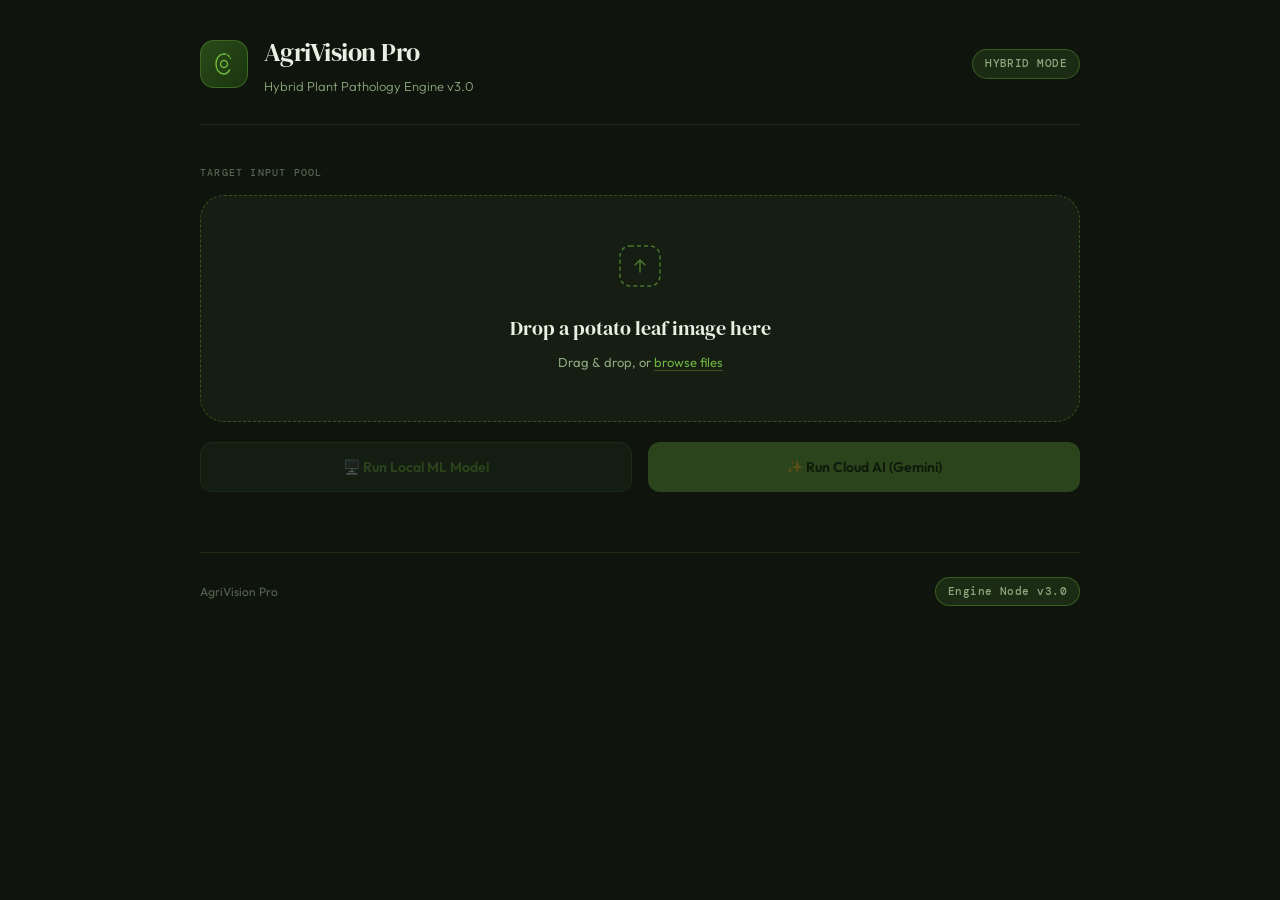
==== commit e5a7f28c: "Minor changes in printf functions" ====
--- a/index.html
+++ b/index.html
@@ -216,7 +216,9 @@
       </svg>
     </div>
     <h2 id="upload-title">Drop a potato leaf image here</h2>
-    <p id="upload-subtitle">Drag &amp; drop, or <a class="browse-link" id="browse-link" href="#">browse files</a></p>
+    
+    <!-- FIX: Changed from <label> to <span> so native browser behavior doesn't clash with JavaScript -->
+    <p id="upload-subtitle">Drag &amp; drop, or <span class="browse-link" id="browse-link" style="cursor: pointer;">browse files</span></p>
     
     <div id="preview-area" style="display:none;">
       <div class="preview-wrapper">
@@ -225,7 +227,9 @@
       </div>
       <p class="preview-filename" id="preview-filename"></p>
     </div>
-    <input type="file" id="file-input" accept="image/*">
+    
+    <!-- FIX: Removed display:none, using visibility hidden so it's clickable in all browsers -->
+    <input type="file" id="file-input" accept="image/*" style="visibility: hidden; position: absolute; width: 1px; height: 1px;">
   </div>
 
   <div class="button-group">
@@ -329,7 +333,7 @@
 </div>
 
 <footer>
-  <p>AgriVision Pro — IS&amp;S Lab Project</p>
+  <p>AgriVision Pro</p>
   <span class="engine-badge">Engine Node v3.0</span>
 </footer>
 
@@ -358,16 +362,40 @@
 
 let currentFile = null;
 
-browseLink.addEventListener('click', e => { e.preventDefault(); fileInput.click(); });
-dropZone.addEventListener('click', e => { if (!currentFile) fileInput.click(); });
-fileInput.addEventListener('change', e => { if (e.target.files[0]) loadFile(e.target.files[0]); });
-
-dropZone.addEventListener('dragover', e => { e.preventDefault(); dropZone.classList.add('drag-over'); });
-dropZone.addEventListener('dragleave', () => dropZone.classList.remove('drag-over'));
+// Opens the file picker when the dashed box is clicked
+dropZone.addEventListener('click', (e) => { 
+  if (e.target === fileInput) return;
+  if (e.target === removeBtn) return;
+  fileInput.click(); 
+});
+
+fileInput.addEventListener('change', e => { 
+  if (e.target.files.length > 0) loadFile(e.target.files[0]); 
+});
+
+// Drag & Drop handlers
+['dragenter', 'dragover'].forEach(eventName => {
+  dropZone.addEventListener(eventName, e => {
+    e.preventDefault();
+    e.stopPropagation();
+    dropZone.classList.add('drag-over');
+  }, false);
+});
+
+['dragleave', 'drop'].forEach(eventName => {
+  dropZone.addEventListener(eventName, e => {
+    e.preventDefault();
+    e.stopPropagation();
+    dropZone.classList.remove('drag-over');
+  }, false);
+});
+
 dropZone.addEventListener('drop', e => {
-  e.preventDefault(); dropZone.classList.remove('drag-over');
-  const f = e.dataTransfer.files[0];
-  if (f && f.type.startsWith('image/')) loadFile(f);
+  const dt = e.dataTransfer;
+  const files = dt.files;
+  if (files.length > 0 && files[0].type.startsWith('image/')) {
+    loadFile(files[0]);
+  }
 });
 
 function loadFile(file) {
@@ -387,7 +415,10 @@
   reader.readAsDataURL(file);
 }
 
-removeBtn.addEventListener('click', e => { e.stopPropagation(); resetUpload(); });
+removeBtn.addEventListener('click', e => { 
+  e.stopPropagation(); 
+  resetUpload(); 
+});
 
 function resetUpload() {
   currentFile = null;
@@ -427,7 +458,6 @@
   return '🔍';
 }
 
-// 🖥️ EXECUTE LOCAL TENSORFLOW INFERENCE PIPELINE
 runLocalBtn.addEventListener('click', async () => {
   if (!currentFile) return;
   toggleLoading(true, "Executing Local Engine…", "Running local CNN context rules");
@@ -443,9 +473,8 @@
 
     toggleLoading(false);
     activeBadge.textContent = "LOCAL CNN ACTIVE";
-    cloudMetricsBlock.style.display = 'none'; // Hide empty cloud arrays
-
-    // Set Common Verdict Structural Parameters
+    cloudMetricsBlock.style.display = 'none';
+
     renderCoreMetrics(data.disease, data.confidence, data.severity, data.status);
     
     resultSection.style.display = 'block';
@@ -456,7 +485,6 @@
   }
 });
 
-// ✨ EXECUTE CLOUD GENERATIVE AI COGNITIVE PIPELINE
 runCloudBtn.addEventListener('click', async () => {
   if (!currentFile) return;
   toggleLoading(true, "Invoking Cloud AI…", "Streaming contextual hyper-graphs via Gemini");
@@ -472,8 +500,8 @@
 
     let parsed;
     try {
-      const cleaned = data.raw_text.replace(/```json|
-```/g, '').trim();
+      // THIS IS THE LINE THAT WAS BROKEN IN HALF:
+      const cleaned = data.raw_text.replace(/```json|```/g, '').trim();
       parsed = JSON.parse(cleaned);
     } catch {
       throw new Error('Malformed non-JSON packet stream returned from cloud endpoint.');
@@ -481,14 +509,11 @@
 
     toggleLoading(false);
     activeBadge.textContent = "GEMINI CORE ACTIVE";
-    cloudMetricsBlock.style.display = 'block'; // Uncover advanced analytics dashboards
-
-    // Scale severity safely to a 100-base metric for UI segmentation mapping
+    cloudMetricsBlock.style.display = 'block';
+
     const normalizedSeverity = (parseInt(parsed.severity) || 1) * 10;
-    
     renderCoreMetrics(parsed.disease, parsed.confidence, normalizedSeverity, parsed.notes || "Cloud deep evaluation completed.");
 
-    // Populate Deep Diagnostic Cards
     document.getElementById('info-scientific').textContent = parsed.scientific_name || '';
     document.getElementById('info-cause').textContent = parsed.cause || '—';
     document.getElementById('info-spread').textContent = parsed.spread_mechanism || '—';
@@ -500,7 +525,6 @@
       const li = document.createElement('li'); li.textContent = s; symList.appendChild(li);
     });
 
-    // Populate Structural Treatment Protocol Stepper
     const stepsEl = document.getElementById('treatment-steps');
     stepsEl.innerHTML = '';
     (parsed.treatment_steps || []).forEach((step, i) => {
@@ -514,7 +538,6 @@
         </div>`;
     });
 
-    // Populate Prevention Tips Grid Array
     const tipsEl = document.getElementById('tips-grid');
     tipsEl.innerHTML = '';
     (parsed.prevention_tips || []).forEach(tip => {
@@ -542,7 +565,6 @@
   document.getElementById('verdict-icon').textContent = getIcon(disease);
   document.getElementById('verdict-label').textContent = type === 'healthy' ? 'BIOLOGICAL STATUS' : 'ANOMALY CONFIRMED';
   document.getElementById('verdict-name').textContent = disease || 'Unknown Node';
-  document.getElementById('verdict-scientific').textContent = ''; // Managed dynamically or cleared
 
   const conf = Math.min(100, Math.max(0, parseInt(confidence) || 0));
   document.getElementById('conf-pct').textContent = conf + '%';
@@ -550,7 +572,6 @@
 
   document.getElementById('local-status-text').textContent = statusText || '';
 
-  // Draw Segmented Micro Severity Map Array
   const totalActiveSegments = Math.round(severityScore / 10);
   for (let i = 1; i <= 10; i++) {
     const seg = document.getElementById('seg' + i);
@@ -587,5 +608,6 @@
   const d = document.createElement('div'); d.textContent = str; return d.innerHTML;
 }
 </script>
+
 </body>
 </html>
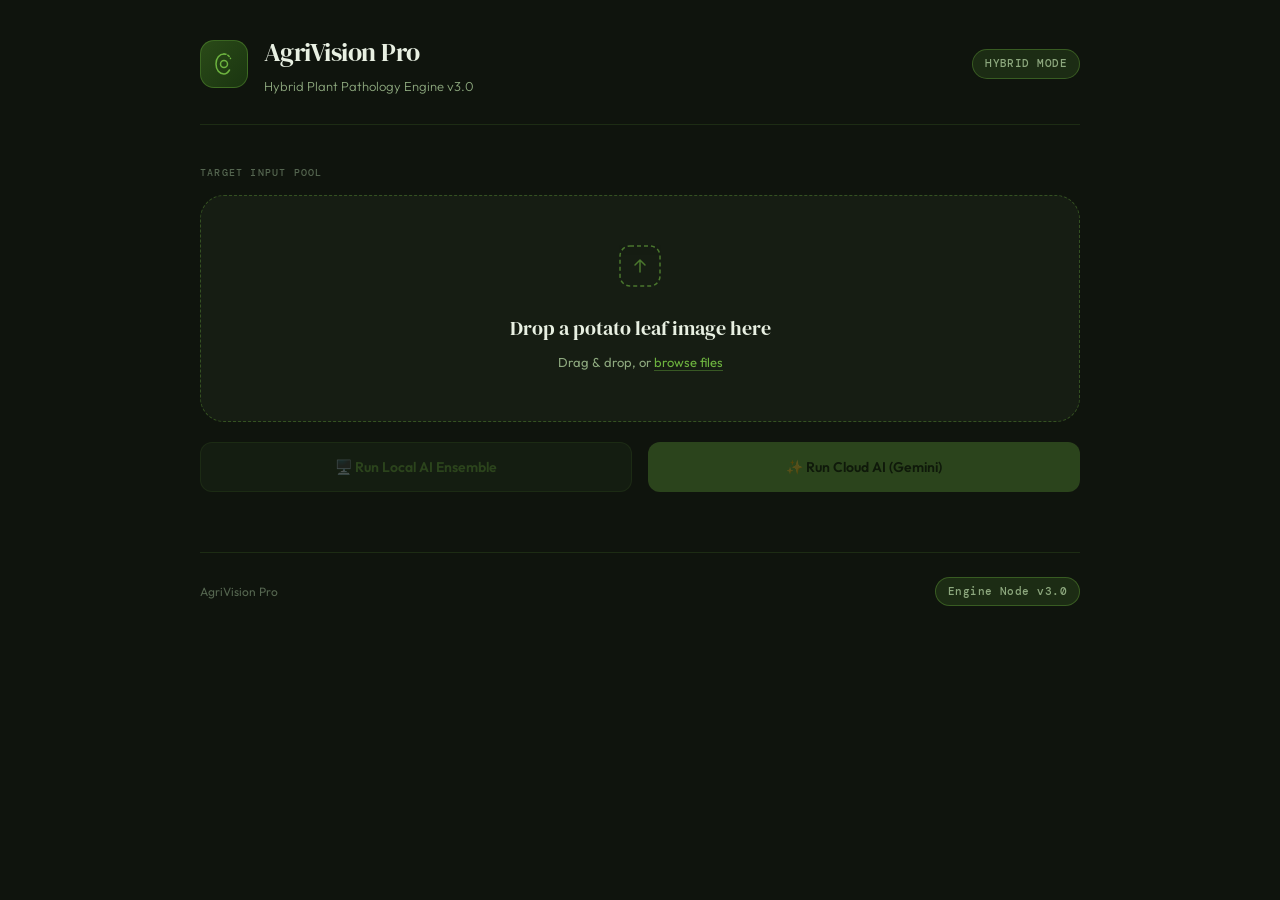
==== commit 5d234457: "Changed a lot of Webpage , also adding some new features, while also accomodating new model." ====
--- a/index.html
+++ b/index.html
@@ -71,6 +71,10 @@
     cursor: pointer; transition: all 0.25s ease; position: relative; overflow: hidden;
   }
   #drop-zone:hover, #drop-zone.drag-over { border-color: var(--accent); background: #1a2615; }
+  #drop-zone:focus { 
+    outline: 2px solid var(--accent); 
+    outline-offset: 4px; 
+  }
   #drop-zone.has-image { padding: 16px; }
   .upload-icon { margin-bottom: 16px; opacity: 0.6; }
   .upload-icon svg { width: 44px; height: 44px; }
@@ -208,7 +212,7 @@
 <!-- UPLOAD SECTION -->
 <div class="upload-section" id="upload-section">
   <div class="section-label">Target Input Pool</div>
-  <div id="drop-zone">
+  <div id="drop-zone" tabindex="0" aria-label="File upload drop zone. Press Enter to browse files.">
     <div class="upload-icon" id="upload-icon-wrap">
       <svg viewBox="0 0 44 44" fill="none" xmlns="http://www.w3.org/2000/svg">
         <rect x="2" y="2" width="40" height="40" rx="10" stroke="#6db33f" stroke-width="1.5" stroke-dasharray="4 3"/>
@@ -234,7 +238,7 @@
 
   <div class="button-group">
     <button class="analyze-btn local-btn" id="run-local-btn" disabled>
-      🖥️ Run Local ML Model
+      🖥️ Run Local AI Ensemble
     </button>
     <button class="analyze-btn cloud-btn" id="run-cloud-btn" disabled>
       ✨ Run Cloud AI (Gemini)
@@ -360,6 +364,8 @@
 const activeBadge = document.getElementById('active-engine-badge');
 const cloudMetricsBlock = document.getElementById('cloud-metrics');
 
+const MAX_FILE_SIZE_MB = 5;
+const VALID_TYPES = ['image/jpeg', 'image/png', 'image/webp'];
 let currentFile = null;
 
 // Opens the file picker when the dashed box is clicked
@@ -399,6 +405,18 @@
 });
 
 function loadFile(file) {
+  // 1. Validate File Type
+  if (!VALID_TYPES.includes(file.type)) {
+    handlePipelineError("Invalid format. Please upload a JPG, PNG, or WEBP.");
+    return;
+  }
+
+  // 2. Validate File Size
+  if (file.size > MAX_FILE_SIZE_MB * 1024 * 1024) {
+    handlePipelineError(`File exceeds ${MAX_FILE_SIZE_MB}MB limit.`);
+    return;
+  }
+
   currentFile = file;
   const reader = new FileReader();
   reader.onload = ev => {
@@ -409,9 +427,14 @@
     uploadSubtitle.style.display = 'none';
     previewFilename.textContent = file.name + ' (' + (file.size / 1024).toFixed(1) + ' KB)';
     dropZone.classList.add('has-image');
+    
+    // Clear any previous errors
+    errorState.style.display = 'none'; 
+    
     runLocalBtn.disabled = false;
     runCloudBtn.disabled = false;
   };
+  reader.onerror = () => handlePipelineError("Failed to read file.");
   reader.readAsDataURL(file);
 }
 
@@ -438,7 +461,6 @@
   errorState.style.display = 'none';
   uploadSection.style.display = 'block';
   activeBadge.textContent = "HYBRID MODE";
-  resetUpload();
 });
 
 function classifyBannerType(disease) {
@@ -465,18 +487,68 @@
   const formData = new FormData();
   formData.append("file", currentFile);
 
+  // Set a 15-second timeout
+  const controller = new AbortController();
+  const timeoutId = setTimeout(() => controller.abort(), 15000);
+
   try {
-    const response = await fetch("/predict", { method: "POST", body: formData });
+    const response = await fetch("/predict", { 
+      method: "POST", 
+      body: formData,
+      signal: controller.signal
+    });
+    
+    clearTimeout(timeoutId);
     const data = await response.json();
 
     if (!response.ok || data.error) throw new Error(data.error || data.status || "Inference Exception");
 
     toggleLoading(false);
-    activeBadge.textContent = "LOCAL CNN ACTIVE";
-    cloudMetricsBlock.style.display = 'none';
+    activeBadge.textContent = "ENSEMBLE AI ACTIVE (3 Models)";
+    
+    // CHANGE 1: Stop hiding the metrics block!
+    cloudMetricsBlock.style.display = 'block';
 
     renderCoreMetrics(data.disease, data.confidence, data.severity, data.status);
     
+    // CHANGE 2: Populate the UI with the local knowledge base data
+    document.getElementById('verdict-scientific').textContent = data.scientific_name || '';
+    document.getElementById('info-cause').textContent = data.cause || '—';
+    document.getElementById('info-spread').textContent = data.spread_mechanism || '—';
+    document.getElementById('info-risk').textContent = data.risk_to_yield || '—';
+
+    const symList = document.getElementById('info-symptoms');
+    symList.innerHTML = '';
+    (data.symptoms_detected || []).forEach(s => {
+      const li = document.createElement('li'); 
+      li.textContent = s; 
+      symList.appendChild(li);
+    });
+
+    const stepsEl = document.getElementById('treatment-steps');
+    stepsEl.innerHTML = '';
+    (data.treatment_steps || []).forEach((step, i) => {
+      stepsEl.innerHTML += `
+        <div class="treatment-step">
+          <div class="step-num">${String(i+1).padStart(2,'0')}</div>
+          <div class="step-content">
+            <strong>${escHtml(step.title || '')}</strong>
+            <p>${escHtml(step.detail || '')}</p>
+          </div>
+        </div>`;
+    });
+
+    const tipsEl = document.getElementById('tips-grid');
+    tipsEl.innerHTML = '';
+    (data.prevention_tips || []).forEach(tip => {
+      tipsEl.innerHTML += `
+        <div class="tip-card">
+          <div class="tip-icon">${tip.icon || '💡'}</div>
+          <h5>${escHtml(tip.title || '')}</h5>
+          <p>${escHtml(tip.tip || '')}</p>
+        </div>`;
+    });
+
     resultSection.style.display = 'block';
     resultSection.scrollIntoView({ behavior: 'smooth' });
 
@@ -492,15 +564,24 @@
   const formData = new FormData();
   formData.append("file", currentFile);
 
+  // Set a 15-second timeout for the fetch request
+  const controller = new AbortController();
+  const timeoutId = setTimeout(() => controller.abort(), 15000);
+
   try {
-    const response = await fetch("/predict-gemini", { method: "POST", body: formData });
+    const response = await fetch("/predict-gemini", { 
+      method: "POST", 
+      body: formData,
+      signal: controller.signal 
+    });
+    
+    clearTimeout(timeoutId); // Clear timeout if successful
     const data = await response.json();
 
     if (!response.ok) throw new Error(data.error || "Cloud Target Handshake Failure");
 
     let parsed;
     try {
-      // THIS IS THE LINE THAT WAS BROKEN IN HALF:
       const cleaned = data.raw_text.replace(/```json|```/g, '').trim();
       parsed = JSON.parse(cleaned);
     } catch {
@@ -514,7 +595,7 @@
     const normalizedSeverity = (parseInt(parsed.severity) || 1) * 10;
     renderCoreMetrics(parsed.disease, parsed.confidence, normalizedSeverity, parsed.notes || "Cloud deep evaluation completed.");
 
-    document.getElementById('info-scientific').textContent = parsed.scientific_name || '';
+    document.getElementById('verdict-scientific').textContent = parsed.scientific_name || '';
     document.getElementById('info-cause').textContent = parsed.cause || '—';
     document.getElementById('info-spread').textContent = parsed.spread_mechanism || '—';
     document.getElementById('info-risk').textContent = parsed.risk_to_yield || '—';
@@ -522,7 +603,9 @@
     const symList = document.getElementById('info-symptoms');
     symList.innerHTML = '';
     (parsed.symptoms_detected || []).forEach(s => {
-      const li = document.createElement('li'); li.textContent = s; symList.appendChild(li);
+      const li = document.createElement('li'); 
+      li.textContent = s; // textContent naturally escapes HTML
+      symList.appendChild(li);
     });
 
     const stepsEl = document.getElementById('treatment-steps');
@@ -553,7 +636,12 @@
     resultSection.scrollIntoView({ behavior: 'smooth' });
 
   } catch (err) {
-    handlePipelineError(err.message);
+    clearTimeout(timeoutId);
+    if (err.name === 'AbortError') {
+      handlePipelineError("Connection timed out. The server took too long to respond.");
+    } else {
+      handlePipelineError(err.message);
+    }
   }
 });
 
